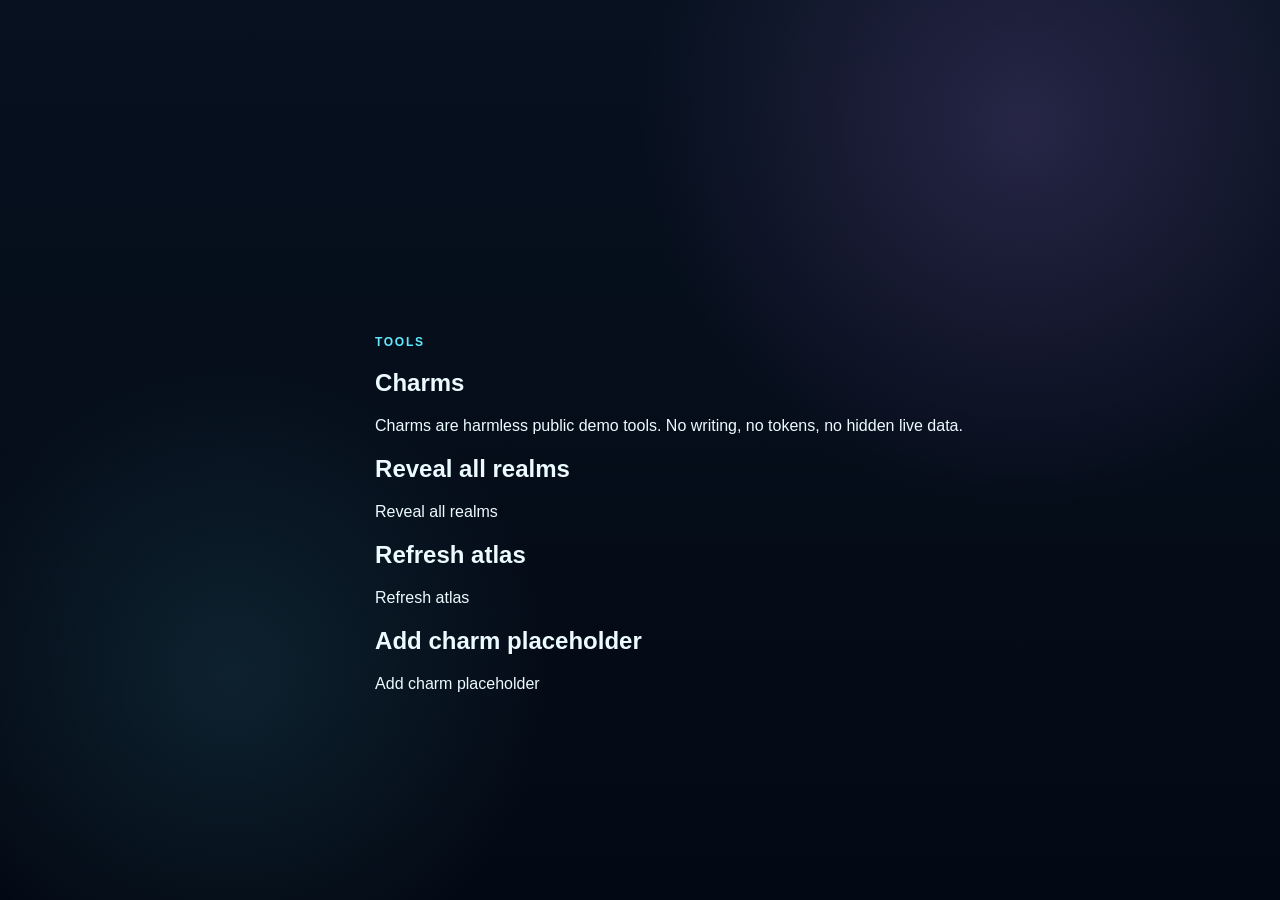
==== charms.html @ de3a137b "Create charms.html" ====
<!doctype html>
<html lang="en">
<head>
  <meta charset="utf-8">
  <meta name="viewport" content="width=device-width, initial-scale=1, viewport-fit=cover">
  <meta name="theme-color" content="#07111f">
  <title>The Witches Atlas | Charms</title>
  <link rel="stylesheet" href="./shell.css?v=1.1.0">
</head>
<body data-page="charms">
  <div id="appShell"></div>

  <main class="page-stage">
    <section class="card">
      <p class="eyebrow">Tools</p>
      <h1>Charms</h1>
      <p>Charms are harmless public demo tools. No writing, no tokens, no hidden live data.</p>

      <div class="grid">
        <article class="tile"><h2>Reveal all realms</h2><p>Reveal all realms</p></article>
        <article class="tile"><h2>Refresh atlas</h2><p>Refresh atlas</p></article>
        <article class="tile"><h2>Add charm placeholder</h2><p>Add charm placeholder</p></article>
      </div>
    </section>
  </main>

  <script src="./shell.js?v=1.1.0" defer></script>
</body>
</html>
---- shell.css ----
/* The Witches Atlas shell.css v1.0.0 - shared chrome only */
:root{--safe-top:env(safe-area-inset-top,0px);--safe-bottom:env(safe-area-inset-bottom,0px);--top-bar-height:56px;--rail-width:58px;--bg:#030914;--bg-panel:rgba(8,13,22,.965);--text-main:#ecfbff;--text-muted:rgba(215,235,247,.72);--text-soft:rgba(215,235,247,.84);--accent:#60ebff;--border-soft:rgba(255,255,255,.12);--shadow-heavy:0 20px 60px rgba(0,0,0,.48);--control-border:rgba(96,235,255,.62);--control-bg-top:rgba(9,24,45,.94);--control-bg-bottom:rgba(4,14,28,.92);--control-glow:0 0 0 1px rgba(96,235,255,.12),0 0 18px rgba(96,235,255,.22),0 8px 20px rgba(0,0,0,.18);--top-fade-height:90px;--top-ribbon-height:30px}*{box-sizing:border-box}html,body{width:100%;min-height:100%;margin:0;background:var(--bg);color:var(--text-main);font-family:-apple-system,BlinkMacSystemFont,"SF Pro Display","SF Pro Text",Inter,Segoe UI,sans-serif}button,input{font:inherit}button,a{-webkit-tap-highlight-color:transparent}button{cursor:pointer}.sr-only{position:absolute!important;width:1px!important;height:1px!important;margin:-1px!important;padding:0!important;overflow:hidden!important;clip:rect(0 0 0 0)!important;clip-path:inset(50%)!important;border:0!important;white-space:nowrap!important}body{min-height:100dvh;overflow-x:hidden;background:radial-gradient(circle at 80% 14%,rgba(185,134,255,.18),transparent 24rem),radial-gradient(circle at 18% 75%,rgba(96,235,255,.10),transparent 20rem),linear-gradient(180deg,#07111f 0%,#030914 100%)}
.top-bar{position:fixed;z-index:5000;top:0;left:0;right:0;height:calc(var(--top-bar-height) + var(--safe-top));display:grid;grid-template-columns:48px minmax(0,1fr) 48px;align-items:center;gap:12px;padding:calc(8px + var(--safe-top)) 12px 8px;background:linear-gradient(180deg,rgba(11,35,53,1) 0%,rgba(11,35,53,1) 54%,rgba(11,35,53,.70) 100%);border-bottom:0;box-shadow:0 10px 26px rgba(0,0,0,.16);backdrop-filter:blur(14px);-webkit-backdrop-filter:blur(14px)}.top-bar-fade{position:fixed;z-index:300;top:calc(var(--top-bar-height) + var(--safe-top) - 2px);left:0;right:0;height:var(--top-fade-height);pointer-events:none;overflow:hidden}.top-bar-fade:before,.top-bar-fade:after{content:"";position:absolute;left:0;right:0;pointer-events:none}.top-bar-fade:before{top:0;height:var(--top-ribbon-height);background:linear-gradient(180deg,rgba(11,35,53,.70),rgba(11,35,53,.46));box-shadow:inset 0 1px 0 rgba(255,255,255,.08),0 16px 28px rgba(116,82,174,.08);backdrop-filter:blur(1.5px);-webkit-backdrop-filter:blur(1.5px)}.top-bar-fade:after{top:var(--top-ribbon-height);bottom:0;background:linear-gradient(180deg,rgba(11,35,53,.42) 0%,rgba(116,82,174,.20) 52%,rgba(7,11,18,0) 100%)}
.menu-button,.site-search-input,.top-button{height:42px;min-height:42px;border:1px solid var(--control-border);border-radius:14px;color:var(--text-main);background:linear-gradient(180deg,var(--control-bg-top),var(--control-bg-bottom));box-shadow:inset 0 1px 0 rgba(255,255,255,.08),var(--control-glow);backdrop-filter:blur(10px);-webkit-backdrop-filter:blur(10px)}.menu-button,.top-button{width:44px;min-width:44px;display:grid;place-items:center;padding:0}.menu-button{display:inline-flex;flex-direction:column;justify-content:center;gap:5px}.menu-button span{width:25px;height:3px;border-radius:999px;background:currentColor}.top-button svg{width:22px;height:22px;display:block}.search-wrap{min-width:0}.site-search-input{width:100%;padding:0 16px 0 46px;outline:0;-webkit-appearance:none;appearance:none;background-image:url("data:image/svg+xml,%3Csvg viewBox='0 0 24 24' xmlns='http://www.w3.org/2000/svg'%3E%3Cpath d='M10.8 18a7.2 7.2 0 1 1 5.09-12.29A7.2 7.2 0 0 1 10.8 18Zm5.1-2.1 4.1 4.1' fill='none' stroke='%23d9f6ff' stroke-width='2.2' stroke-linecap='round'/%3E%3C/svg%3E"),linear-gradient(180deg,var(--control-bg-top),var(--control-bg-bottom));background-repeat:no-repeat,no-repeat;background-size:22px 22px,100% 100%;background-position:16px center,center;font-size:16px;font-weight:650}.site-search-input::placeholder{color:rgba(215,235,247,.76);opacity:1}
.menu-overlay{position:fixed;z-index:6990;inset:0;background:rgba(0,0,0,.42)}.menu-overlay[hidden]{display:none}.side-menu{position:fixed;z-index:7000;top:0;left:0;bottom:0;width:min(340px,88vw);display:flex;flex-direction:column;gap:14px;overflow:auto;transform:translateX(-100%);transition:transform .22s ease;border-right:1px solid var(--border-soft);background:var(--bg-panel);box-shadow:var(--shadow-heavy);padding:calc(14px + var(--safe-top)) 14px calc(18px + var(--safe-bottom));backdrop-filter:blur(20px);-webkit-backdrop-filter:blur(20px)}.side-menu.is-open{transform:translateX(0)}.menu-header,.menu-brand{display:flex;align-items:center}.menu-header{justify-content:space-between;gap:12px}.menu-brand{gap:12px;min-width:0}.menu-logo{width:48px;height:48px;flex:0 0 48px}.menu-logo svg{width:100%;height:100%;display:block}.menu-brand-text{display:grid;gap:2px;min-width:0}.menu-brand-text strong{font-size:18px;font-weight:900;letter-spacing:-.02em}.menu-brand-text span,.menu-note{color:var(--text-muted);font-size:12px;font-weight:700}.menu-close-button{width:38px;height:38px;border:1px solid rgba(255,255,255,.12);border-radius:14px;color:var(--text-main);background:rgba(255,255,255,.06);font-size:24px}.menu-section{display:grid;gap:8px;border:1px solid rgba(255,255,255,.10);border-radius:18px;background:rgba(255,255,255,.04);padding:14px}.menu-section-title{color:var(--text-muted);font-size:12px;font-weight:900;letter-spacing:.14em;text-transform:uppercase}.menu-list-item{min-height:40px;display:flex;align-items:center;gap:10px;border:1px solid transparent;border-radius:14px;color:var(--text-main);background:rgba(255,255,255,.04);padding:8px 12px;text-align:left;font-weight:800;text-decoration:none}.menu-list-item.active,.menu-list-item:hover{border-color:rgba(96,235,255,.32);background:rgba(68,215,255,.12)}.menu-item-icon{width:20px;text-align:center;color:var(--accent)}.menu-note{margin:0;color:var(--text-soft);line-height:1.45}
.side-rail{position:fixed;z-index:450;top:calc(var(--top-bar-height) + var(--safe-top) + 34px);left:0;bottom:0;width:var(--rail-width);display:flex;flex-direction:column;gap:10px;padding:0 6px calc(10px + var(--safe-bottom));pointer-events:none}.rail-button{position:relative;width:52px;height:52px;display:grid;place-items:center;pointer-events:auto;border:1px solid rgba(255,255,255,.16);border-radius:17px;color:var(--text-soft);background:rgba(8,13,22,.86);box-shadow:0 10px 26px rgba(0,0,0,.22);padding:0;text-decoration:none;backdrop-filter:blur(10px);-webkit-backdrop-filter:blur(10px)}.rail-button.active,.rail-button:hover,.rail-button[aria-expanded="true"]{border-color:rgba(120,239,255,.92);color:var(--text-main);background:linear-gradient(180deg,rgba(121,89,218,.78),rgba(18,88,120,.82));box-shadow:0 0 0 1px rgba(96,235,255,.16),0 0 20px rgba(96,235,255,.20),0 12px 28px rgba(0,0,0,.28)}.rail-icon{width:26px;height:26px;display:block}.rail-label{display:none}.rail-tools-menu{position:fixed;z-index:560;left:calc(var(--rail-width) + 12px);top:calc(var(--top-bar-height) + var(--safe-top) + 36px);width:min(220px,calc(100vw - var(--rail-width) - 16px));display:grid;gap:7px;border:1px solid rgba(96,235,255,.24);border-radius:18px;padding:8px;background:rgba(8,13,22,.97);box-shadow:var(--shadow-heavy);backdrop-filter:blur(18px);-webkit-backdrop-filter:blur(18px)}.rail-tools-menu[hidden]{display:none}.rail-tool-button,.top-filter-action{min-height:40px;border:1px solid rgba(255,255,255,.12);border-radius:14px;color:var(--text-main);background:rgba(255,255,255,.045);padding:9px 11px;text-align:left;font-size:12px;font-weight:850}.top-filter-menu{position:fixed;z-index:5200;top:calc(var(--top-bar-height) + var(--safe-top) + 34px);right:8px;width:min(252px,calc(100vw - 16px));display:grid;gap:8px;border:1px solid rgba(96,235,255,.24);border-radius:20px;color:var(--text-main);background:radial-gradient(circle at 100% 0%,rgba(185,134,255,.18),transparent 12rem),rgba(8,13,22,.97);box-shadow:var(--shadow-heavy);padding:10px;backdrop-filter:blur(18px);-webkit-backdrop-filter:blur(18px)}.top-filter-menu[hidden]{display:none}.top-filter-header{display:grid;gap:2px;padding:6px 4px 4px}.top-filter-header strong{font-size:13px;font-weight:900;letter-spacing:.06em;text-transform:uppercase}.top-filter-header span{color:var(--text-muted);font-size:12px;font-weight:650}
.page-stage{min-height:100dvh;display:grid;place-items:center;padding:calc(var(--top-bar-height) + var(--safe-top) + 120px) 18px 32px calc(var(--rail-width) + 18px)}.demo-card{width:min(620px,100%);border:1px solid rgba(96,235,255,.18);border-radius:28px;background:radial-gradient(circle at 12% 0%,rgba(96,235,255,.12),transparent 18rem),rgba(8,13,22,.72);box-shadow:var(--shadow-heavy);padding:28px;backdrop-filter:blur(18px);-webkit-backdrop-filter:blur(18px)}.eyebrow{margin:0 0 8px;color:var(--accent);font-size:12px;font-weight:900;letter-spacing:.14em;text-transform:uppercase}.demo-card h1{margin:0 0 10px;font-size:clamp(34px,9vw,64px);line-height:.95;letter-spacing:-.06em}.demo-card p:last-child{margin:0;color:var(--text-soft);font-size:15px;line-height:1.55}@media (max-width:720px){.top-filter-menu{right:6px;width:min(238px,calc(100vw - 68px))}.demo-card{padding:22px}}
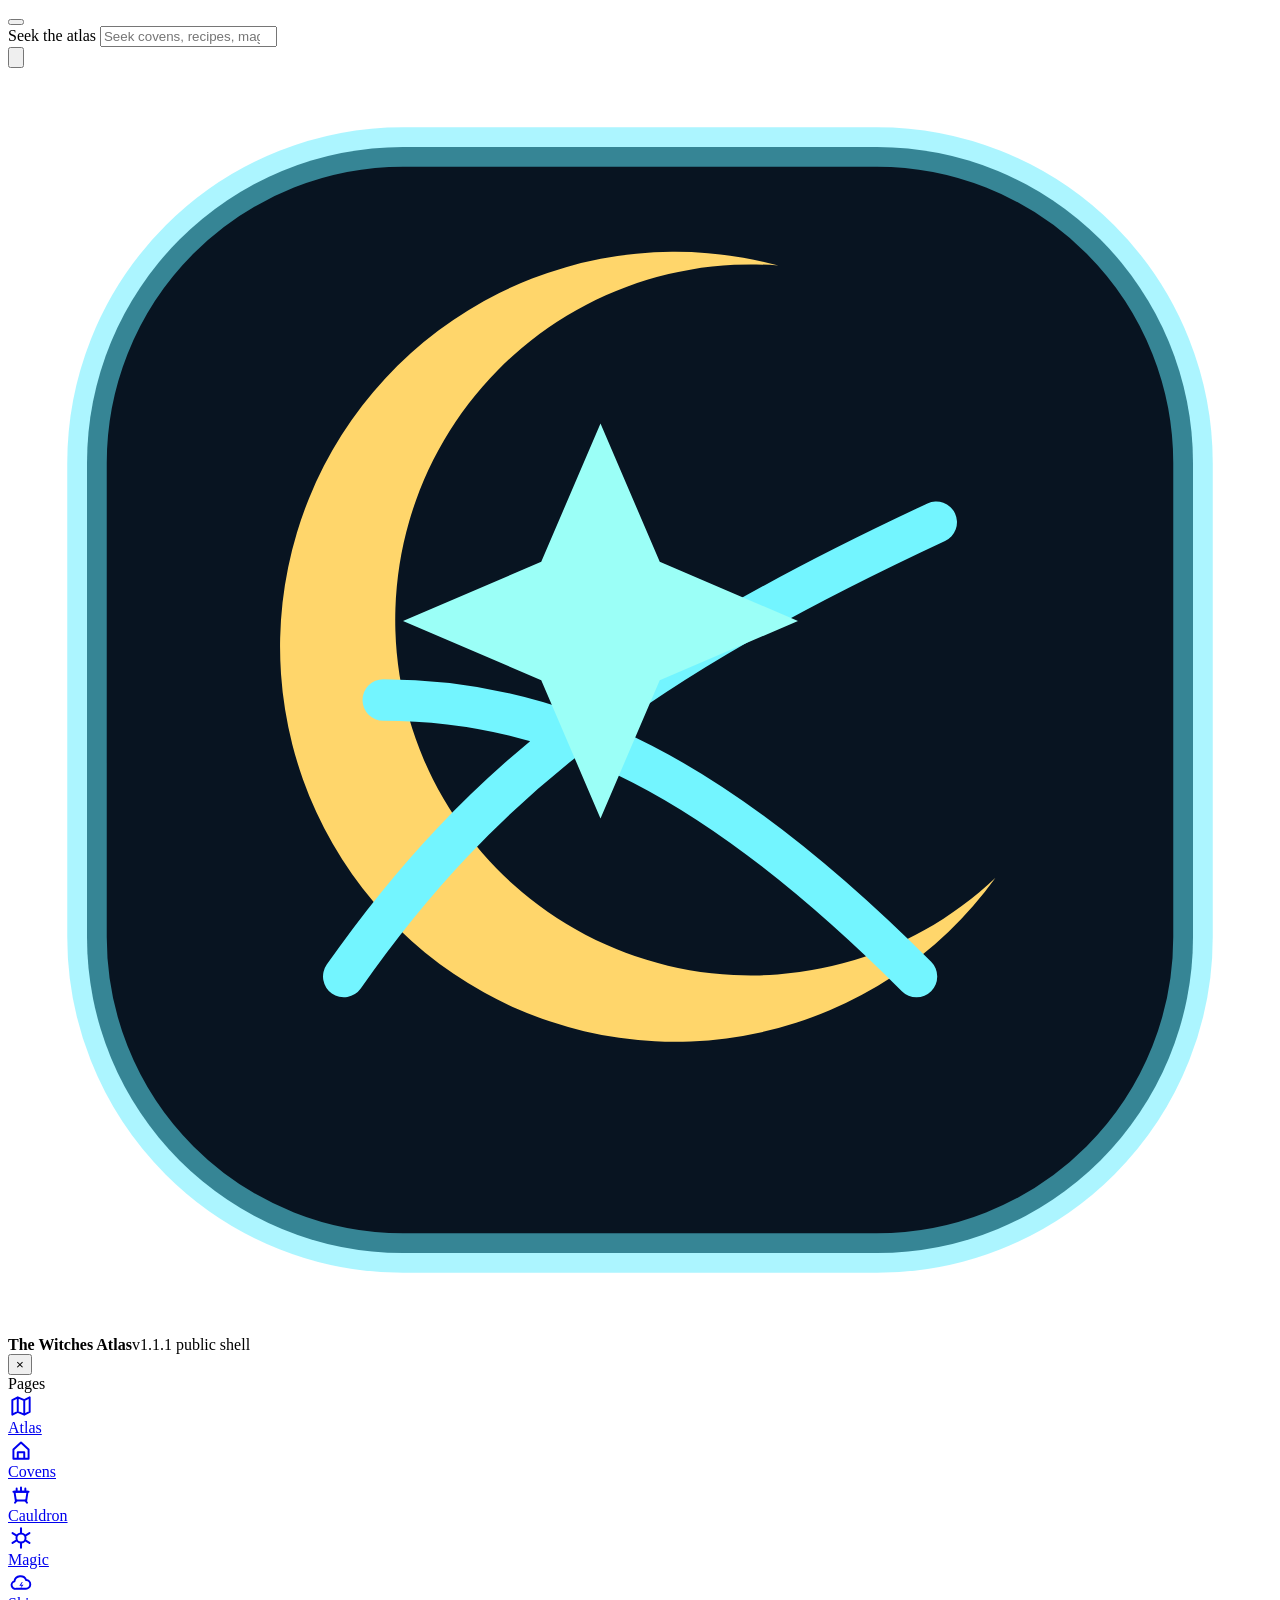
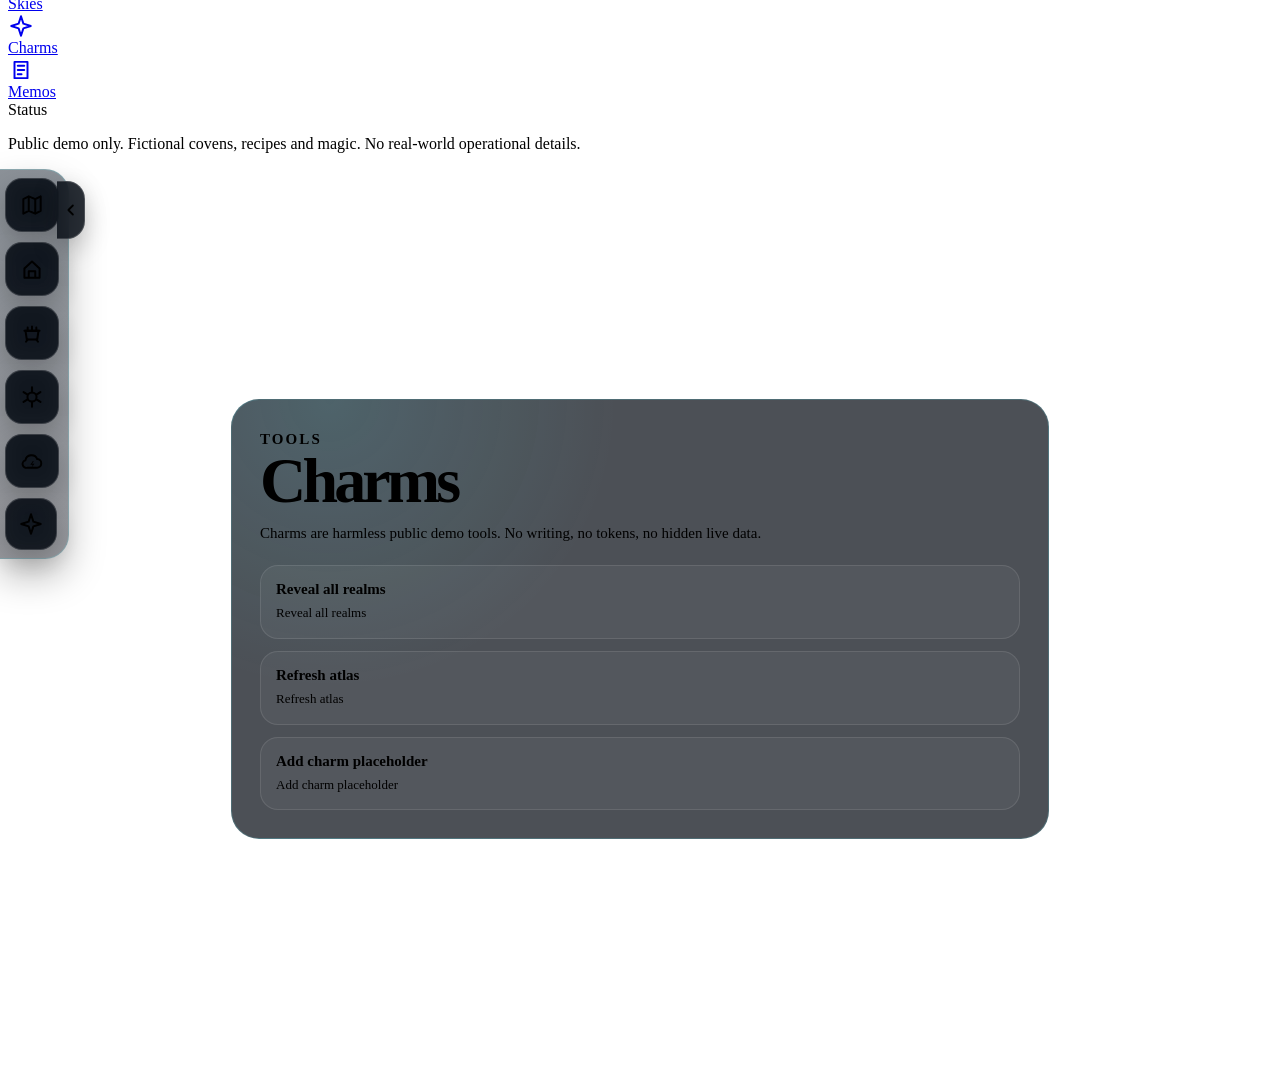
==== commit 1b0dd1d8: "Update charms.html" ====
--- a/charms.html
+++ b/charms.html
@@ -2,10 +2,11 @@
 <html lang="en">
 <head>
   <meta charset="utf-8">
+  <meta http-equiv="content-type" content="text/html; charset=utf-8">
   <meta name="viewport" content="width=device-width, initial-scale=1, viewport-fit=cover">
   <meta name="theme-color" content="#07111f">
   <title>The Witches Atlas | Charms</title>
-  <link rel="stylesheet" href="./shell.css?v=1.1.0">
+  <link rel="stylesheet" href="./shell.css?v=1.1.1">
 </head>
 <body data-page="charms">
   <div id="appShell"></div>
@@ -24,6 +25,6 @@
     </section>
   </main>
 
-  <script src="./shell.js?v=1.1.0" defer></script>
+  <script src="./shell.js?v=1.1.1" defer></script>
 </body>
 </html>
--- a/shell.css
+++ b/shell.css
@@ -1,7 +1,570 @@
-/* The Witches Atlas shell.css v1.0.0 - shared chrome only */
-:root{--safe-top:env(safe-area-inset-top,0px);--safe-bottom:env(safe-area-inset-bottom,0px);--top-bar-height:56px;--rail-width:58px;--bg:#030914;--bg-panel:rgba(8,13,22,.965);--text-main:#ecfbff;--text-muted:rgba(215,235,247,.72);--text-soft:rgba(215,235,247,.84);--accent:#60ebff;--border-soft:rgba(255,255,255,.12);--shadow-heavy:0 20px 60px rgba(0,0,0,.48);--control-border:rgba(96,235,255,.62);--control-bg-top:rgba(9,24,45,.94);--control-bg-bottom:rgba(4,14,28,.92);--control-glow:0 0 0 1px rgba(96,235,255,.12),0 0 18px rgba(96,235,255,.22),0 8px 20px rgba(0,0,0,.18);--top-fade-height:90px;--top-ribbon-height:30px}*{box-sizing:border-box}html,body{width:100%;min-height:100%;margin:0;background:var(--bg);color:var(--text-main);font-family:-apple-system,BlinkMacSystemFont,"SF Pro Display","SF Pro Text",Inter,Segoe UI,sans-serif}button,input{font:inherit}button,a{-webkit-tap-highlight-color:transparent}button{cursor:pointer}.sr-only{position:absolute!important;width:1px!important;height:1px!important;margin:-1px!important;padding:0!important;overflow:hidden!important;clip:rect(0 0 0 0)!important;clip-path:inset(50%)!important;border:0!important;white-space:nowrap!important}body{min-height:100dvh;overflow-x:hidden;background:radial-gradient(circle at 80% 14%,rgba(185,134,255,.18),transparent 24rem),radial-gradient(circle at 18% 75%,rgba(96,235,255,.10),transparent 20rem),linear-gradient(180deg,#07111f 0%,#030914 100%)}
-.top-bar{position:fixed;z-index:5000;top:0;left:0;right:0;height:calc(var(--top-bar-height) + var(--safe-top));display:grid;grid-template-columns:48px minmax(0,1fr) 48px;align-items:center;gap:12px;padding:calc(8px + var(--safe-top)) 12px 8px;background:linear-gradient(180deg,rgba(11,35,53,1) 0%,rgba(11,35,53,1) 54%,rgba(11,35,53,.70) 100%);border-bottom:0;box-shadow:0 10px 26px rgba(0,0,0,.16);backdrop-filter:blur(14px);-webkit-backdrop-filter:blur(14px)}.top-bar-fade{position:fixed;z-index:300;top:calc(var(--top-bar-height) + var(--safe-top) - 2px);left:0;right:0;height:var(--top-fade-height);pointer-events:none;overflow:hidden}.top-bar-fade:before,.top-bar-fade:after{content:"";position:absolute;left:0;right:0;pointer-events:none}.top-bar-fade:before{top:0;height:var(--top-ribbon-height);background:linear-gradient(180deg,rgba(11,35,53,.70),rgba(11,35,53,.46));box-shadow:inset 0 1px 0 rgba(255,255,255,.08),0 16px 28px rgba(116,82,174,.08);backdrop-filter:blur(1.5px);-webkit-backdrop-filter:blur(1.5px)}.top-bar-fade:after{top:var(--top-ribbon-height);bottom:0;background:linear-gradient(180deg,rgba(11,35,53,.42) 0%,rgba(116,82,174,.20) 52%,rgba(7,11,18,0) 100%)}
-.menu-button,.site-search-input,.top-button{height:42px;min-height:42px;border:1px solid var(--control-border);border-radius:14px;color:var(--text-main);background:linear-gradient(180deg,var(--control-bg-top),var(--control-bg-bottom));box-shadow:inset 0 1px 0 rgba(255,255,255,.08),var(--control-glow);backdrop-filter:blur(10px);-webkit-backdrop-filter:blur(10px)}.menu-button,.top-button{width:44px;min-width:44px;display:grid;place-items:center;padding:0}.menu-button{display:inline-flex;flex-direction:column;justify-content:center;gap:5px}.menu-button span{width:25px;height:3px;border-radius:999px;background:currentColor}.top-button svg{width:22px;height:22px;display:block}.search-wrap{min-width:0}.site-search-input{width:100%;padding:0 16px 0 46px;outline:0;-webkit-appearance:none;appearance:none;background-image:url("data:image/svg+xml,%3Csvg viewBox='0 0 24 24' xmlns='http://www.w3.org/2000/svg'%3E%3Cpath d='M10.8 18a7.2 7.2 0 1 1 5.09-12.29A7.2 7.2 0 0 1 10.8 18Zm5.1-2.1 4.1 4.1' fill='none' stroke='%23d9f6ff' stroke-width='2.2' stroke-linecap='round'/%3E%3C/svg%3E"),linear-gradient(180deg,var(--control-bg-top),var(--control-bg-bottom));background-repeat:no-repeat,no-repeat;background-size:22px 22px,100% 100%;background-position:16px center,center;font-size:16px;font-weight:650}.site-search-input::placeholder{color:rgba(215,235,247,.76);opacity:1}
-.menu-overlay{position:fixed;z-index:6990;inset:0;background:rgba(0,0,0,.42)}.menu-overlay[hidden]{display:none}.side-menu{position:fixed;z-index:7000;top:0;left:0;bottom:0;width:min(340px,88vw);display:flex;flex-direction:column;gap:14px;overflow:auto;transform:translateX(-100%);transition:transform .22s ease;border-right:1px solid var(--border-soft);background:var(--bg-panel);box-shadow:var(--shadow-heavy);padding:calc(14px + var(--safe-top)) 14px calc(18px + var(--safe-bottom));backdrop-filter:blur(20px);-webkit-backdrop-filter:blur(20px)}.side-menu.is-open{transform:translateX(0)}.menu-header,.menu-brand{display:flex;align-items:center}.menu-header{justify-content:space-between;gap:12px}.menu-brand{gap:12px;min-width:0}.menu-logo{width:48px;height:48px;flex:0 0 48px}.menu-logo svg{width:100%;height:100%;display:block}.menu-brand-text{display:grid;gap:2px;min-width:0}.menu-brand-text strong{font-size:18px;font-weight:900;letter-spacing:-.02em}.menu-brand-text span,.menu-note{color:var(--text-muted);font-size:12px;font-weight:700}.menu-close-button{width:38px;height:38px;border:1px solid rgba(255,255,255,.12);border-radius:14px;color:var(--text-main);background:rgba(255,255,255,.06);font-size:24px}.menu-section{display:grid;gap:8px;border:1px solid rgba(255,255,255,.10);border-radius:18px;background:rgba(255,255,255,.04);padding:14px}.menu-section-title{color:var(--text-muted);font-size:12px;font-weight:900;letter-spacing:.14em;text-transform:uppercase}.menu-list-item{min-height:40px;display:flex;align-items:center;gap:10px;border:1px solid transparent;border-radius:14px;color:var(--text-main);background:rgba(255,255,255,.04);padding:8px 12px;text-align:left;font-weight:800;text-decoration:none}.menu-list-item.active,.menu-list-item:hover{border-color:rgba(96,235,255,.32);background:rgba(68,215,255,.12)}.menu-item-icon{width:20px;text-align:center;color:var(--accent)}.menu-note{margin:0;color:var(--text-soft);line-height:1.45}
-.side-rail{position:fixed;z-index:450;top:calc(var(--top-bar-height) + var(--safe-top) + 34px);left:0;bottom:0;width:var(--rail-width);display:flex;flex-direction:column;gap:10px;padding:0 6px calc(10px + var(--safe-bottom));pointer-events:none}.rail-button{position:relative;width:52px;height:52px;display:grid;place-items:center;pointer-events:auto;border:1px solid rgba(255,255,255,.16);border-radius:17px;color:var(--text-soft);background:rgba(8,13,22,.86);box-shadow:0 10px 26px rgba(0,0,0,.22);padding:0;text-decoration:none;backdrop-filter:blur(10px);-webkit-backdrop-filter:blur(10px)}.rail-button.active,.rail-button:hover,.rail-button[aria-expanded="true"]{border-color:rgba(120,239,255,.92);color:var(--text-main);background:linear-gradient(180deg,rgba(121,89,218,.78),rgba(18,88,120,.82));box-shadow:0 0 0 1px rgba(96,235,255,.16),0 0 20px rgba(96,235,255,.20),0 12px 28px rgba(0,0,0,.28)}.rail-icon{width:26px;height:26px;display:block}.rail-label{display:none}.rail-tools-menu{position:fixed;z-index:560;left:calc(var(--rail-width) + 12px);top:calc(var(--top-bar-height) + var(--safe-top) + 36px);width:min(220px,calc(100vw - var(--rail-width) - 16px));display:grid;gap:7px;border:1px solid rgba(96,235,255,.24);border-radius:18px;padding:8px;background:rgba(8,13,22,.97);box-shadow:var(--shadow-heavy);backdrop-filter:blur(18px);-webkit-backdrop-filter:blur(18px)}.rail-tools-menu[hidden]{display:none}.rail-tool-button,.top-filter-action{min-height:40px;border:1px solid rgba(255,255,255,.12);border-radius:14px;color:var(--text-main);background:rgba(255,255,255,.045);padding:9px 11px;text-align:left;font-size:12px;font-weight:850}.top-filter-menu{position:fixed;z-index:5200;top:calc(var(--top-bar-height) + var(--safe-top) + 34px);right:8px;width:min(252px,calc(100vw - 16px));display:grid;gap:8px;border:1px solid rgba(96,235,255,.24);border-radius:20px;color:var(--text-main);background:radial-gradient(circle at 100% 0%,rgba(185,134,255,.18),transparent 12rem),rgba(8,13,22,.97);box-shadow:var(--shadow-heavy);padding:10px;backdrop-filter:blur(18px);-webkit-backdrop-filter:blur(18px)}.top-filter-menu[hidden]{display:none}.top-filter-header{display:grid;gap:2px;padding:6px 4px 4px}.top-filter-header strong{font-size:13px;font-weight:900;letter-spacing:.06em;text-transform:uppercase}.top-filter-header span{color:var(--text-muted);font-size:12px;font-weight:650}
-.page-stage{min-height:100dvh;display:grid;place-items:center;padding:calc(var(--top-bar-height) + var(--safe-top) + 120px) 18px 32px calc(var(--rail-width) + 18px)}.demo-card{width:min(620px,100%);border:1px solid rgba(96,235,255,.18);border-radius:28px;background:radial-gradient(circle at 12% 0%,rgba(96,235,255,.12),transparent 18rem),rgba(8,13,22,.72);box-shadow:var(--shadow-heavy);padding:28px;backdrop-filter:blur(18px);-webkit-backdrop-filter:blur(18px)}.eyebrow{margin:0 0 8px;color:var(--accent);font-size:12px;font-weight:900;letter-spacing:.14em;text-transform:uppercase}.demo-card h1{margin:0 0 10px;font-size:clamp(34px,9vw,64px);line-height:.95;letter-spacing:-.06em}.demo-card p:last-child{margin:0;color:var(--text-soft);font-size:15px;line-height:1.55}@media (max-width:720px){.top-filter-menu{right:6px;width:min(238px,calc(100vw - 68px))}.demo-card{padding:22px}}
+/* The Witches Atlas shell.css v1.1.1
+   
+:root {
+  --safe-top: env(safe-area-inset-top, 0px);
+  --safe-bottom: env(safe-area-inset-bottom, 0px);
+  --top: 56px;
+  --rail: 58px;
+  --bg: #030914;
+  --panel: rgba(8, 13, 22, 0.965);
+  --text: #ecfbff;
+  --muted: rgba(215, 235, 247, 0.72);
+  --soft: rgba(215, 235, 247, 0.84);
+  --accent: #60ebff;
+  --border: rgba(255, 255, 255, 0.12);
+  --shadow: 0 20px 60px rgba(0, 0, 0, 0.48);
+  --rail-top: calc(var(--top) + var(--safe-top) + 34px);
+}
+
+* { box-sizing: border-box; }
+
+html,
+body {
+  min-height: 100%;
+  margin: 0;
+  background: var(--bg);
+  color: var(--text);
+  font-family: -apple-system, BlinkMacSystemFont, "SF Pro Display", "SF Pro Text", Inter, Segoe UI, sans-serif;
+}
+
+body {
+  min-height: 100dvh;
+  overflow-x: hidden;
+  background:
+    radial-gradient(circle at 78% 12%, rgba(185, 134, 255, 0.18), transparent 24rem),
+    radial-gradient(circle at 16% 78%, rgba(96, 235, 255, 0.10), transparent 20rem),
+    linear-gradient(180deg, #07111f, #030914);
+}
+
+body.rail-collapsed {
+  --rail: 18px;
+}
+
+button,
+input { font: inherit; }
+
+button,
+a { -webkit-tap-highlight-color: transparent; }
+
+button { cursor: pointer; }
+
+.sr-only {
+  position: absolute !important;
+  width: 1px !important;
+  height: 1px !important;
+  overflow: hidden !important;
+  clip-path: inset(50%) !important;
+  white-space: nowrap !important;
+}
+
+.top-bar {
+  position: fixed;
+  z-index: 5000;
+  top: 0;
+  left: 0;
+  right: 0;
+  height: calc(var(--top) + var(--safe-top));
+  display: grid;
+  grid-template-columns: 48px minmax(0, 1fr) 48px;
+  align-items: center;
+  gap: 12px;
+  padding: calc(8px + var(--safe-top)) 12px 8px;
+  background: linear-gradient(180deg, rgba(11, 35, 53, 1), rgba(11, 35, 53, 1) 54%, rgba(11, 35, 53, 0.70));
+  box-shadow: 0 10px 26px rgba(0, 0, 0, 0.16);
+  backdrop-filter: blur(14px);
+  -webkit-backdrop-filter: blur(14px);
+}
+
+.top-bar-fade {
+  position: fixed;
+  z-index: 300;
+  top: calc(var(--top) + var(--safe-top) - 2px);
+  left: 0;
+  right: 0;
+  height: 90px;
+  pointer-events: none;
+  overflow: hidden;
+}
+
+.top-bar-fade::before,
+.top-bar-fade::after {
+  content: "";
+  position: absolute;
+  left: 0;
+  right: 0;
+}
+
+.top-bar-fade::before {
+  top: 0;
+  height: 30px;
+  background: linear-gradient(180deg, rgba(11, 35, 53, 0.70), rgba(11, 35, 53, 0.46));
+  box-shadow: inset 0 1px 0 rgba(255, 255, 255, 0.08), 0 16px 28px rgba(116, 82, 174, 0.08);
+  backdrop-filter: blur(1.5px);
+  -webkit-backdrop-filter: blur(1.5px);
+}
+
+.top-bar-fade::after {
+  top: 30px;
+  bottom: 0;
+  background: linear-gradient(180deg, rgba(11, 35, 53, 0.42), rgba(116, 82, 174, 0.20) 52%, rgba(7, 11, 18, 0));
+}
+
+.menu-button,
+.coven-search-input,
+.top-button {
+  height: 42px;
+  min-height: 42px;
+  border: 1px solid rgba(96, 235, 255, 0.62);
+  border-radius: 14px;
+  color: var(--text);
+  background: linear-gradient(180deg, rgba(9, 24, 45, 0.94), rgba(4, 14, 28, 0.92));
+  box-shadow: inset 0 1px 0 rgba(255, 255, 255, 0.08), 0 0 0 1px rgba(96, 235, 255, 0.12), 0 0 18px rgba(96, 235, 255, 0.22), 0 8px 20px rgba(0, 0, 0, 0.18);
+  backdrop-filter: blur(10px);
+  -webkit-backdrop-filter: blur(10px);
+}
+
+.menu-button,
+.top-button {
+  width: 44px;
+  min-width: 44px;
+  display: grid;
+  place-items: center;
+  padding: 0;
+}
+
+.menu-button {
+  display: inline-flex;
+  flex-direction: column;
+  justify-content: center;
+  gap: 5px;
+}
+
+.menu-button span {
+  width: 25px;
+  height: 3px;
+  border-radius: 999px;
+  background: currentColor;
+}
+
+.top-button svg {
+  width: 22px;
+  height: 22px;
+  display: block;
+}
+
+.search-wrap { min-width: 0; }
+
+.coven-search-input {
+  width: 100%;
+  padding: 0 16px 0 46px;
+  outline: 0;
+  color: var(--text);
+  -webkit-appearance: none;
+  appearance: none;
+  background-image:
+    url("data:image/svg+xml,%3Csvg viewBox='0 0 24 24' xmlns='http://www.w3.org/2000/svg'%3E%3Cpath d='M10.8 18a7.2 7.2 0 1 1 5.09-12.29A7.2 7.2 0 0 1 10.8 18Zm5.1-2.1 4.1 4.1' fill='none' stroke='%23d9f6ff' stroke-width='2.2' stroke-linecap='round'/%3E%3C/svg%3E"),
+    linear-gradient(180deg, rgba(9, 24, 45, 0.94), rgba(4, 14, 28, 0.92));
+  background-repeat: no-repeat, no-repeat;
+  background-size: 22px 22px, 100% 100%;
+  background-position: 16px center, center;
+  font-size: 16px;
+  font-weight: 650;
+}
+
+.coven-search-input::placeholder {
+  color: rgba(215, 235, 247, 0.76);
+  opacity: 1;
+}
+
+.menu-overlay {
+  position: fixed;
+  z-index: 6990;
+  inset: 0;
+  background: rgba(0, 0, 0, 0.42);
+}
+
+.menu-overlay[hidden] { display: none; }
+
+.side-menu {
+  position: fixed;
+  z-index: 7000;
+  inset: 0 auto 0 0;
+  width: min(340px, 88vw);
+  display: flex;
+  flex-direction: column;
+  gap: 14px;
+  overflow: auto;
+  transform: translateX(-100%);
+  transition: transform 0.22s ease;
+  border-right: 1px solid var(--border);
+  background: var(--panel);
+  box-shadow: var(--shadow);
+  padding: calc(14px + var(--safe-top)) 14px calc(18px + var(--safe-bottom));
+  backdrop-filter: blur(20px);
+  -webkit-backdrop-filter: blur(20px);
+}
+
+.side-menu.is-open { transform: translateX(0); }
+
+.menu-header,
+.menu-brand {
+  display: flex;
+  align-items: center;
+}
+
+.menu-header {
+  justify-content: space-between;
+  gap: 12px;
+}
+
+.menu-brand {
+  gap: 12px;
+  min-width: 0;
+}
+
+.menu-logo {
+  width: 48px;
+  height: 48px;
+  flex: 0 0 48px;
+}
+
+.menu-logo svg {
+  width: 100%;
+  height: 100%;
+  display: block;
+}
+
+.menu-brand-text {
+  display: grid;
+  gap: 2px;
+  min-width: 0;
+}
+
+.menu-brand-text strong {
+  font-size: 18px;
+  font-weight: 900;
+  letter-spacing: -0.02em;
+}
+
+.menu-brand-text span,
+.menu-note {
+  color: var(--muted);
+  font-size: 12px;
+  font-weight: 700;
+}
+
+.menu-close-button {
+  width: 38px;
+  height: 38px;
+  border: 1px solid rgba(255, 255, 255, 0.12);
+  border-radius: 14px;
+  color: var(--text);
+  background: rgba(255, 255, 255, 0.06);
+  font-size: 24px;
+}
+
+.menu-section {
+  display: grid;
+  gap: 8px;
+  border: 1px solid rgba(255, 255, 255, 0.10);
+  border-radius: 18px;
+  background: rgba(255, 255, 255, 0.04);
+  padding: 14px;
+}
+
+.menu-section-title {
+  color: var(--muted);
+  font-size: 12px;
+  font-weight: 900;
+  letter-spacing: 0.14em;
+  text-transform: uppercase;
+}
+
+.menu-list-item {
+  min-height: 40px;
+  display: flex;
+  align-items: center;
+  gap: 10px;
+  border: 1px solid transparent;
+  border-radius: 14px;
+  color: var(--text);
+  background: rgba(255, 255, 255, 0.04);
+  padding: 8px 12px;
+  font-weight: 800;
+  text-decoration: none;
+}
+
+.menu-list-item.active,
+.menu-list-item:hover {
+  border-color: rgba(96, 235, 255, 0.32);
+  background: rgba(68, 215, 255, 0.12);
+}
+
+.menu-item-icon {
+  width: 20px;
+  display: inline-grid;
+  place-items: center;
+  color: var(--accent);
+}
+
+.menu-item-icon svg {
+  width: 18px;
+  height: 18px;
+  display: block;
+}
+
+.menu-note {
+  margin: 0;
+  color: var(--soft);
+  line-height: 1.45;
+}
+
+/* ================================
+   Collapsible rail dock
+================================ */
+
+.rail-dock {
+  position: fixed;
+  z-index: 450;
+  top: var(--rail-top);
+  left: 0;
+  width: 66px;
+  display: grid;
+  grid-template-columns: 58px 16px;
+  align-items: start;
+  pointer-events: none;
+  transition: transform 0.22s ease;
+}
+
+body.rail-collapsed .rail-dock {
+  transform: translateX(-58px);
+}
+
+.side-rail {
+  width: 58px;
+  display: flex;
+  flex-direction: column;
+  gap: 10px;
+  padding: 8px 5px;
+  border: 1px solid rgba(96, 235, 255, 0.18);
+  border-left: 0;
+  border-radius: 0 24px 24px 0;
+  background:
+    linear-gradient(180deg, rgba(12, 28, 41, 0.36), rgba(8, 13, 22, 0.30)),
+    rgba(8, 13, 22, 0.18);
+  box-shadow: 0 18px 36px rgba(0, 0, 0, 0.26);
+  backdrop-filter: blur(16px);
+  -webkit-backdrop-filter: blur(16px);
+  pointer-events: auto;
+}
+
+.rail-button,
+.rail-collapse-button {
+  width: 52px;
+  height: 52px;
+  display: grid;
+  place-items: center;
+  border: 1px solid rgba(255, 255, 255, 0.16);
+  border-radius: 17px;
+  color: var(--soft);
+  background: rgba(8, 13, 22, 0.86);
+  box-shadow: 0 10px 26px rgba(0, 0, 0, 0.22);
+  padding: 0;
+  text-decoration: none;
+  backdrop-filter: blur(10px);
+  -webkit-backdrop-filter: blur(10px);
+}
+
+.rail-button.active,
+.rail-button:hover,
+.rail-button[aria-expanded="true"],
+.rail-collapse-button:hover {
+  border-color: rgba(120, 239, 255, 0.92);
+  color: var(--text);
+  background: linear-gradient(180deg, rgba(121, 89, 218, 0.78), rgba(18, 88, 120, 0.82));
+  box-shadow: 0 0 0 1px rgba(96, 235, 255, 0.16), 0 0 20px rgba(96, 235, 255, 0.20), 0 12px 28px rgba(0, 0, 0, 0.28);
+}
+
+.rail-icon {
+  width: 26px;
+  height: 26px;
+  display: block;
+}
+
+.rail-label { display: none; }
+
+.rail-collapse-button {
+  position: relative;
+  z-index: 2;
+  width: 28px;
+  height: 58px;
+  margin: 12px 0 0 -1px;
+  border-left: 0;
+  border-radius: 0 18px 18px 0;
+  pointer-events: auto;
+}
+
+.rail-collapse-button svg {
+  width: 18px;
+  height: 18px;
+  display: block;
+  transition: transform 0.2s ease;
+}
+
+body.rail-collapsed .rail-collapse-button svg {
+  transform: rotate(180deg);
+}
+
+.rail-tools-menu {
+  position: fixed;
+  z-index: 560;
+  left: 70px;
+  top: calc(var(--rail-top) + 8px);
+  width: min(220px, calc(100vw - 86px));
+  display: grid;
+  gap: 7px;
+  border: 1px solid rgba(96, 235, 255, 0.24);
+  border-radius: 18px;
+  padding: 8px;
+  background: rgba(8, 13, 22, 0.97);
+  box-shadow: var(--shadow);
+  backdrop-filter: blur(18px);
+  -webkit-backdrop-filter: blur(18px);
+}
+
+body.rail-collapsed .rail-tools-menu {
+  left: 22px;
+}
+
+.rail-tools-menu[hidden] { display: none; }
+
+.rail-tool-button,
+.top-filter-action {
+  min-height: 40px;
+  border: 1px solid rgba(255, 255, 255, 0.12);
+  border-radius: 14px;
+  color: var(--text);
+  background: rgba(255, 255, 255, 0.045);
+  padding: 9px 11px;
+  text-align: left;
+  font-size: 12px;
+  font-weight: 850;
+  text-decoration: none;
+}
+
+.top-filter-menu {
+  position: fixed;
+  z-index: 5200;
+  top: calc(var(--top) + var(--safe-top) + 34px);
+  right: 8px;
+  width: min(252px, calc(100vw - 16px));
+  display: grid;
+  gap: 8px;
+  border: 1px solid rgba(96, 235, 255, 0.24);
+  border-radius: 20px;
+  color: var(--text);
+  background: radial-gradient(circle at 100% 0%, rgba(185, 134, 255, 0.18), transparent 12rem), rgba(8, 13, 22, 0.97);
+  box-shadow: var(--shadow);
+  padding: 10px;
+  backdrop-filter: blur(18px);
+  -webkit-backdrop-filter: blur(18px);
+}
+
+.top-filter-menu[hidden] { display: none; }
+
+.top-filter-header {
+  display: grid;
+  gap: 2px;
+  padding: 6px 4px 4px;
+}
+
+.top-filter-header strong {
+  font-size: 13px;
+  font-weight: 900;
+  letter-spacing: 0.06em;
+  text-transform: uppercase;
+}
+
+.top-filter-header span {
+  color: var(--muted);
+  font-size: 12px;
+  font-weight: 650;
+}
+
+.page-stage {
+  min-height: 100dvh;
+  display: grid;
+  place-items: center;
+  padding: calc(var(--top) + var(--safe-top) + 120px) 18px 32px calc(var(--rail) + 18px);
+  transition: padding-left 0.22s ease;
+}
+
+.card {
+  width: min(760px, 100%);
+  border: 1px solid rgba(96, 235, 255, 0.18);
+  border-radius: 28px;
+  background: radial-gradient(circle at 12% 0%, rgba(96, 235, 255, 0.12), transparent 18rem), rgba(8, 13, 22, 0.72);
+  box-shadow: var(--shadow);
+  padding: 28px;
+  backdrop-filter: blur(18px);
+  -webkit-backdrop-filter: blur(18px);
+}
+
+.eyebrow {
+  margin: 0 0 8px;
+  color: var(--accent);
+  font-size: 12px;
+  font-weight: 900;
+  letter-spacing: 0.14em;
+  text-transform: uppercase;
+}
+
+.card h1 {
+  margin: 0 0 10px;
+  font-size: clamp(34px, 9vw, 64px);
+  line-height: 0.95;
+  letter-spacing: -0.06em;
+}
+
+.card > p {
+  margin: 0;
+  color: var(--soft);
+  font-size: 15px;
+  line-height: 1.55;
+}
+
+.grid {
+  display: grid;
+  gap: 12px;
+  margin-top: 20px;
+}
+
+.tile {
+  border: 1px solid rgba(255, 255, 255, 0.10);
+  border-radius: 18px;
+  background: rgba(255, 255, 255, 0.045);
+  padding: 15px;
+}
+
+.tile h2 {
+  margin: 0 0 6px;
+  font-size: 15px;
+}
+
+.tile p {
+  margin: 0;
+  color: var(--muted);
+  font-size: 13px;
+  line-height: 1.45;
+}
+
+@media (max-width: 720px) {
+  .top-filter-menu {
+    right: 6px;
+    width: min(238px, calc(100vw - 68px));
+  }
+
+  .card {
+    padding: 22px;
+  }
+}
